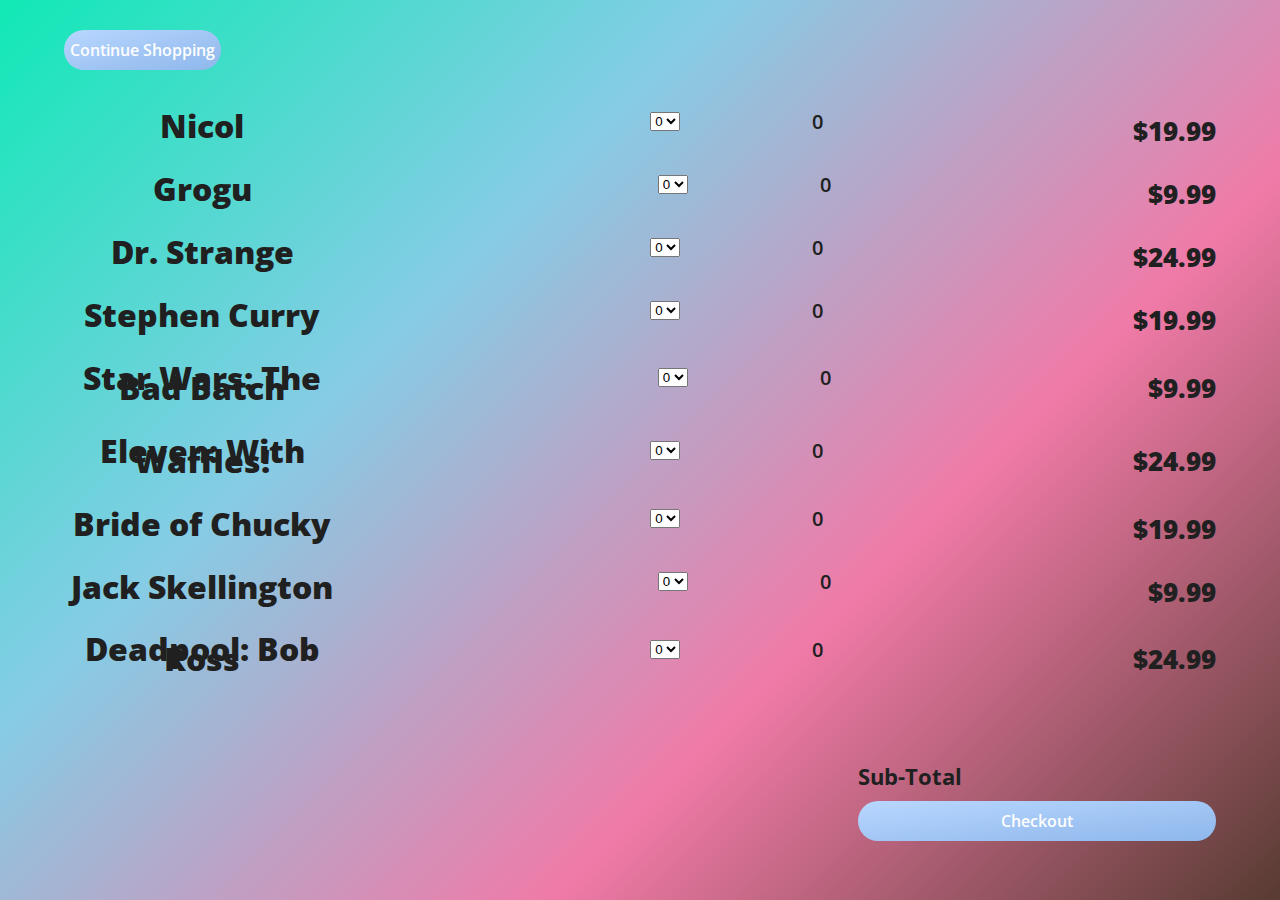
==== Commerce/src/main/webapp/cart.html @ 7d681505 "updated cart css and html pages" ====
<!DOCTYPE html>
<html lang="en">
<head>
    <meta charset="UTF-8">
    <link rel="stylesheet" href="./css/cart.css" >
    <link href="https://fonts.googleapis.com/css?family=Open+Sans:300,400,600,700,900" rel="stylesheet">
    <title>Shopping Cart</title>
</head>

<body>
<div class="CartContainer">
    <div class="Header">
        <h3 class="Heading">
        <button class="button" onclick="window.location.href = 'home.html';">Continue Shopping</button>
        </h3>
    </div>

    <div class="Cart-Items">
        <div class="about">
            <h1 class="title">Nicol</h1>
        </div>
        <div class="counter">
            <select type="number" name="nicol" id="nicolSelector">
                <option value=0>0</option>
                <option value=1>1</option>
                <option value=2>2</option>
                <option value=3>3</option>
                <option value=4>4</option>
                <option value=5>5</option>
              </select>
            <div class="count" id="nicol"></div>
        </div>
        <div class="prices">
            <div class="amount" id="cartPrice1">$19.99</div>
        </div>
    </div>

    <div class="Cart-Items">
        <div class="about">
            <h1 class="title">Grogu</h1>
        </div>
        <div class="counter">
            <select type="number" name="grogu" id="groguSelector">
                <option value=0>0</option>
                <option value=1>1</option>
                <option value=2>2</option>
                <option value=3>3</option>
                <option value=4>4</option>
                <option value=5>5</option>
              </select>
            <div class="count" id="grogu"></div>
        </div>
        <div class="prices">
            <div class="amount" id="cartPrice2">$9.99</div>
        </div>
    </div>

    <div class="Cart-Items">
        <div class="about">
            <h1 class="title">Dr. Strange</h1>
        </div>
        <div class="counter">
            <select type="number" name="drStrange" id="drStrangeSelector">
                <option value=0>0</option>
                <option value=1>1</option>
                <option value=2>2</option>
                <option value=3>3</option>
                <option value=4>4</option>
                <option value=5>5</option>
              </select>
            <div class="count" id="drStrange"></div>
        </div>
        <div class="prices">
            <div class="amount" id="cartPrice3">$24.99</div>
        </div>
    </div>

    <div class="Cart-Items">
        <div class="about">
            <h1 class="title">Stephen Curry</h1>
        </div>
        <div class="counter">
            <select type="number" name="stephenCurry" id="stephenCurrySelector">
                <option value=0>0</option>
                <option value=1>1</option>
                <option value=2>2</option>
                <option value=3>3</option>
                <option value=4>4</option>
                <option value=5>5</option>
              </select>
            <div class="count" id="stephenCurry"></div>
        </div>
        <div class="prices">
            <div class="amount" id="cartPrice4">$19.99</div>
        </div>
    </div>

    <div class="Cart-Items">
        <div class="about">
            <h1 class="title">Star Wars: The Bad Batch</h1>
        </div>
        <div class="counter">
            <select type="number" name="starWars" id="starWarsSelector">
                <option value=0>0</option>
                <option value=1>1</option>
                <option value=2>2</option>
                <option value=3>3</option>
                <option value=4>4</option>
                <option value=5>5</option>
              </select>
            <div class="count" id="starWars"></div>
        </div>
        <div class="prices">
            <div class="amount" id="cartPrice5">$9.99</div>
        </div>
    </div>

    <div class="Cart-Items">
        <div class="about">
            <h1 class="title">Eleven: With Waffles!</h1>
        </div>
        <div class="counter">
            <select type="number" name="eleven" id="elevenSelector">
                <option value=0>0</option>
                <option value=1>1</option>
                <option value=2>2</option>
                <option value=3>3</option>
                <option value=4>4</option>
                <option value=5>5</option>
              </select>
            <div class="count" id="eleven"></div>
        </div>
        <div class="prices">
            <div class="amount" id="cartPrice6">$24.99</div>
        </div>
    </div>

    <div class="Cart-Items">
        <div class="about">
            <h1 class="title">Bride of Chucky</h1>
        </div>
        <div class="counter">
            <select type="number" name="chucky" id="chuckySelector">
                <option value=0>0</option>
                <option value=1>1</option>
                <option value=2>2</option>
                <option value=3>3</option>
                <option value=4>4</option>
                <option value=5>5</option>
              </select>
            <div class="count" id="chucky"></div>
        </div>
        <div class="prices">
            <div class="amount" id="cartPrice7">$19.99</div>
        </div>
    </div>

    <div class="Cart-Items">
        <div class="about">
            <h1 class="title">Jack Skellington</h1>
        </div>
        <div class="counter">
            <select type="number" name="jackSkellington" id="jackSkellingtonSelector">
                <option value=0>0</option>
                <option value=1>1</option>
                <option value=2>2</option>
                <option value=3>3</option>
                <option value=4>4</option>
                <option value=5>5</option>
              </select>
            <div class="count" id="jackSkellington"></div>
        </div>
        <div class="prices">
            <div class="amount" id="cartPrice8">$9.99</div>
        </div>
    </div>

    <div class="Cart-Items">
        <div class="about">
            <h1 class="title">Deadpool: Bob Ross</h1>
        </div>
        <div class="counter">
            <select type="number" name="deadpool" id="deadpoolSelector">
                <option value=0>0</option>
                <option value=1>1</option>
                <option value=2>2</option>
                <option value=3>3</option>
                <option value=4>4</option>
                <option value=5>5</option>
              </select>
            <div class="count" id="deadpool"></div>
        </div>
        <div class="prices">
            <div class="amount" id="cartPrice9">$24.99</div>
        </div>
    </div>

    <div class="checkout">
        <div class="total">
            <div>
                <div class="Subtotal">Sub-Total</div>
                <div class="items" id="totalItems"></div>
            </div>
            <div class="total-amount" id="totalPrice"></div>
        </div>
        <button class="button" onclick="window.location.href = 'checkOut.html';">Checkout</button></div>
</div>

<script src="./javascript/cart.js"></script>

</body>
</html>
---- Commerce/src/main/webapp/css/cart.css ----
h1{
  text-align: center;
  font-family: Arial;
}

body{
	margin: 0;
	padding: 0;
	background: linear-gradient(-45deg, #583b32, #f07aa7, #86cce5, #10e9b6);
    background-size: 100% 100%;
    animation: gradient 5s ease infinite;
	height: 100vh;
	display: block;
	overflow: auto;
	justify-content: center;
	align-items: center;
}

/* .CartContainer{
	display: block;
	overflow: auto;
	width: 75%;
	height: 60%;
	background-color: #ffffff;
    box-shadow: 0px 10px 20px #1687d933;
} */

.Header{
	margin: auto;
	width: 90%;
	height: 15%;
	display: flex;
	justify-content: space-between;
	align-items: center;
}

.Heading{
	font-size: 20px;
	font-family: 'Open Sans';
	font-weight: 700;
	color: #2F3841;
}

.Cart-Items{
	margin: auto;
	width: 90%;
	height: 25%;
	display: flex;
	justify-content: space-between;
	align-items: center;
}

.about{
	height: 100%;
	width: 24%;
}
.title{
	padding-top: 10px;
	line-height: 10px;
	font-size: 32px;
	font-family: 'Open Sans';
	font-weight: 800;
	color: #202020;
}
.subtitle{
	line-height: 10px;
	font-size: 18px;
	font-family: 'Open Sans';
	font-weight: 600;
	color: #909090;
}

.counter{
	width: 15%;
	display: flex;
	justify-content: space-between;
	align-items: center;
}

.count{
	font-size: 20px;
	font-family: 'Open Sans';
	font-weight: 600;
	color: #202020;
}

.prices{
	height: 100%;
	text-align: right;
}
.amount{
	padding-top: 20px;
	font-size: 26px;
	font-family: 'Open Sans';
	font-weight: 800;
	color: #202020;
}
.save{
	padding-top: 5px;
	font-size: 14px;
	font-family: 'Open Sans';
	font-weight: 600;
	color: #1687d9;
	cursor: pointer;
}

.pad{
	margin-top: 5px;
}

hr{
	width: 66%;
	float: right;
	margin-right: 5%;
}
.checkout{
	padding-top: 75px;
	float: right;
	margin-right: 5%;
	width: 28%;
}
.total{
	width: 100%;
	display: flex;
	justify-content: space-between;
}
.Subtotal{
	font-size: 22px;
	font-family: 'Open Sans';
	font-weight: 700;
	color: #202020;
}
.items{
	font-size: 16px;
	font-family: 'Open Sans';
	font-weight: 500;
	color: #202020;
	line-height: 10px;
}
.total-amount{
	font-size: 36px;
	font-family: 'Open Sans';
	font-weight: 900;
	color: #202020;
}
.button{
	margin-top: 10px;
	width: 100%;
	height: 40px;
	border: none;
	background: linear-gradient(to bottom right, #B8D7FF, #8EB7EB);
	border-radius: 20px;
	cursor: pointer;
	font-size: 16px;
	font-family: 'Open Sans';
	font-weight: 600;
	color: #FEFEFE;
}
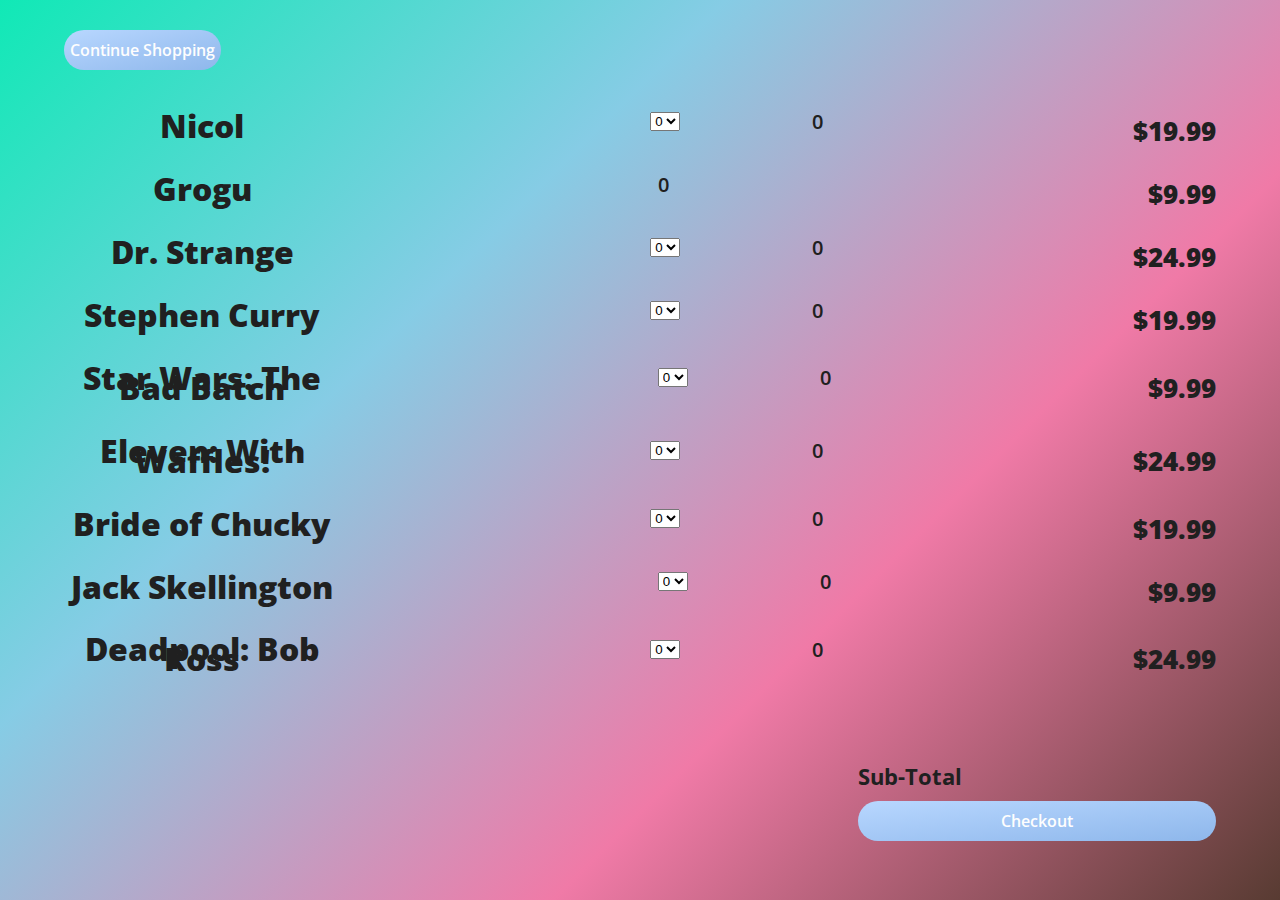
==== commit 35aa9ee2: "Merge branch 'main' into DeeAnneBranch" ====
--- a/Commerce/src/main/webapp/cart.html
+++ b/Commerce/src/main/webapp/cart.html
@@ -40,14 +40,7 @@
             <h1 class="title">Grogu</h1>
         </div>
         <div class="counter">
-            <select type="number" name="grogu" id="groguSelector">
-                <option value=0>0</option>
-                <option value=1>1</option>
-                <option value=2>2</option>
-                <option value=3>3</option>
-                <option value=4>4</option>
-                <option value=5>5</option>
-              </select>
+
             <div class="count" id="grogu"></div>
         </div>
         <div class="prices">
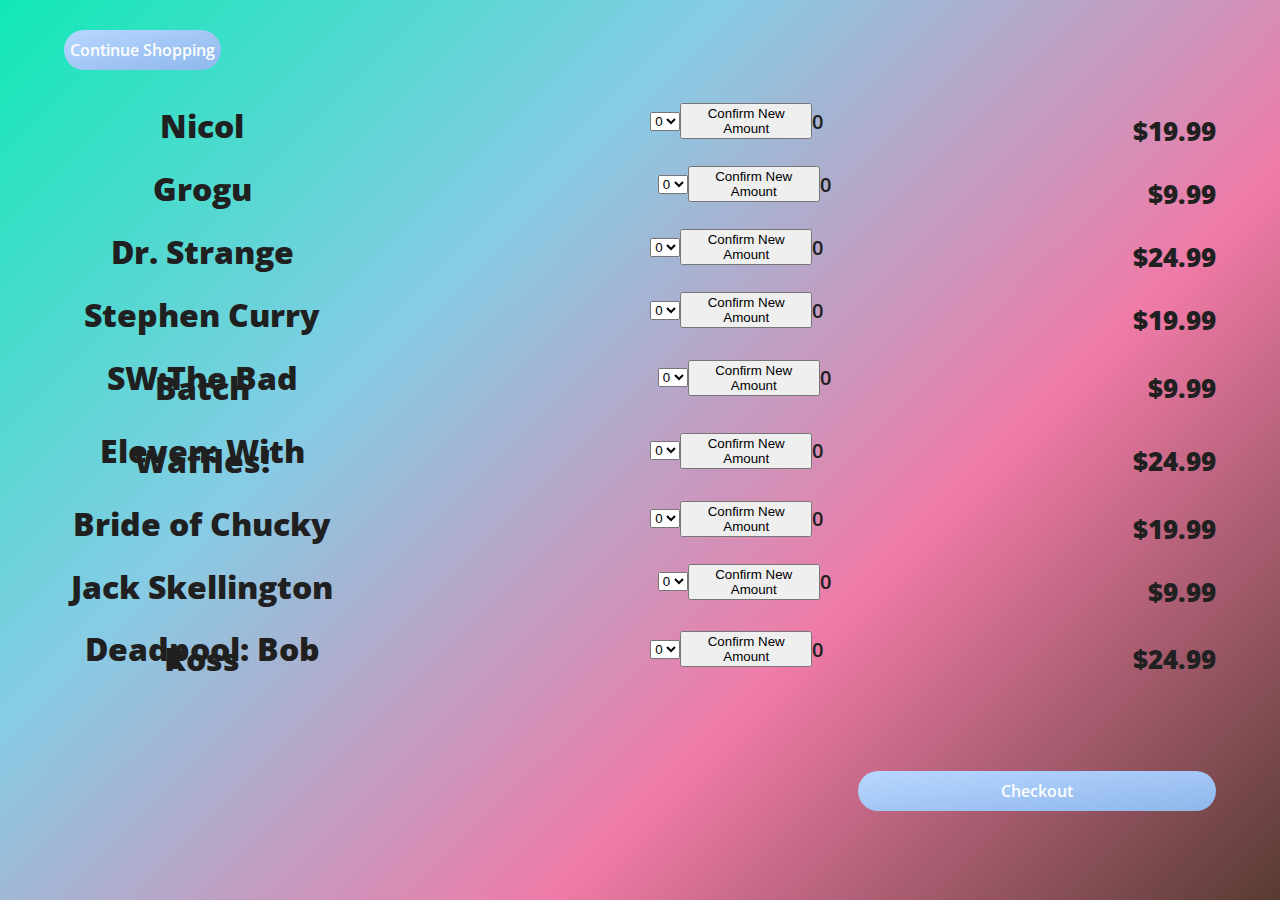
==== commit 8a74df76: "This is my hell" ====
--- a/Commerce/src/main/webapp/cart.html
+++ b/Commerce/src/main/webapp/cart.html
@@ -28,6 +28,7 @@
                 <option value=4>4</option>
                 <option value=5>5</option>
               </select>
+              <button id="nicolBtnSelector" onclick="changeNicolAmt(event)">Confirm New Amount</button>
             <div class="count" id="nicol"></div>
         </div>
         <div class="prices">
@@ -40,7 +41,15 @@
             <h1 class="title">Grogu</h1>
         </div>
         <div class="counter">
-
+            <select type="number" name="grogu" id="groguSelector">
+                <option value=0>0</option>
+                <option value=1>1</option>
+                <option value=2>2</option>
+                <option value=3>3</option>
+                <option value=4>4</option>
+                <option value=5>5</option>
+              </select>
+              <button id="groguBtnSelector" onclick="changeGroguAmt(event);">Confirm New Amount</button>
             <div class="count" id="grogu"></div>
         </div>
         <div class="prices">
@@ -61,6 +70,7 @@
                 <option value=4>4</option>
                 <option value=5>5</option>
               </select>
+              <button id="drStrangeBtnSelector">Confirm New Amount</button>
             <div class="count" id="drStrange"></div>
         </div>
         <div class="prices">
@@ -81,6 +91,7 @@
                 <option value=4>4</option>
                 <option value=5>5</option>
               </select>
+              <button id="stephenCurryBtnSelector">Confirm New Amount</button>
             <div class="count" id="stephenCurry"></div>
         </div>
         <div class="prices">
@@ -90,7 +101,7 @@
 
     <div class="Cart-Items">
         <div class="about">
-            <h1 class="title">Star Wars: The Bad Batch</h1>
+            <h1 class="title">SW:The Bad Batch</h1>
         </div>
         <div class="counter">
             <select type="number" name="starWars" id="starWarsSelector">
@@ -101,6 +112,7 @@
                 <option value=4>4</option>
                 <option value=5>5</option>
               </select>
+              <button id="starWarsBtnSelector">Confirm New Amount</button>
             <div class="count" id="starWars"></div>
         </div>
         <div class="prices">
@@ -121,6 +133,7 @@
                 <option value=4>4</option>
                 <option value=5>5</option>
               </select>
+              <button id="elevenBtnSelector">Confirm New Amount</button>
             <div class="count" id="eleven"></div>
         </div>
         <div class="prices">
@@ -141,6 +154,7 @@
                 <option value=4>4</option>
                 <option value=5>5</option>
               </select>
+              <button id="chuckyBtnSelector">Confirm New Amount</button>
             <div class="count" id="chucky"></div>
         </div>
         <div class="prices">
@@ -161,6 +175,7 @@
                 <option value=4>4</option>
                 <option value=5>5</option>
               </select>
+              <button id="jackSkellingtonBtnSelector">Confirm New Amount</button>
             <div class="count" id="jackSkellington"></div>
         </div>
         <div class="prices">
@@ -181,6 +196,7 @@
                 <option value=4>4</option>
                 <option value=5>5</option>
               </select>
+              <button id="deadpoolBtnSelector">Confirm New Amount</button>
             <div class="count" id="deadpool"></div>
         </div>
         <div class="prices">
@@ -189,13 +205,13 @@
     </div>
 
     <div class="checkout">
-        <div class="total">
+        <!-- <div class="total">
             <div>
                 <div class="Subtotal">Sub-Total</div>
                 <div class="items" id="totalItems"></div>
             </div>
             <div class="total-amount" id="totalPrice"></div>
-        </div>
+        </div> -->
         <button class="button" onclick="window.location.href = 'checkOut.html';">Checkout</button></div>
 </div>
 
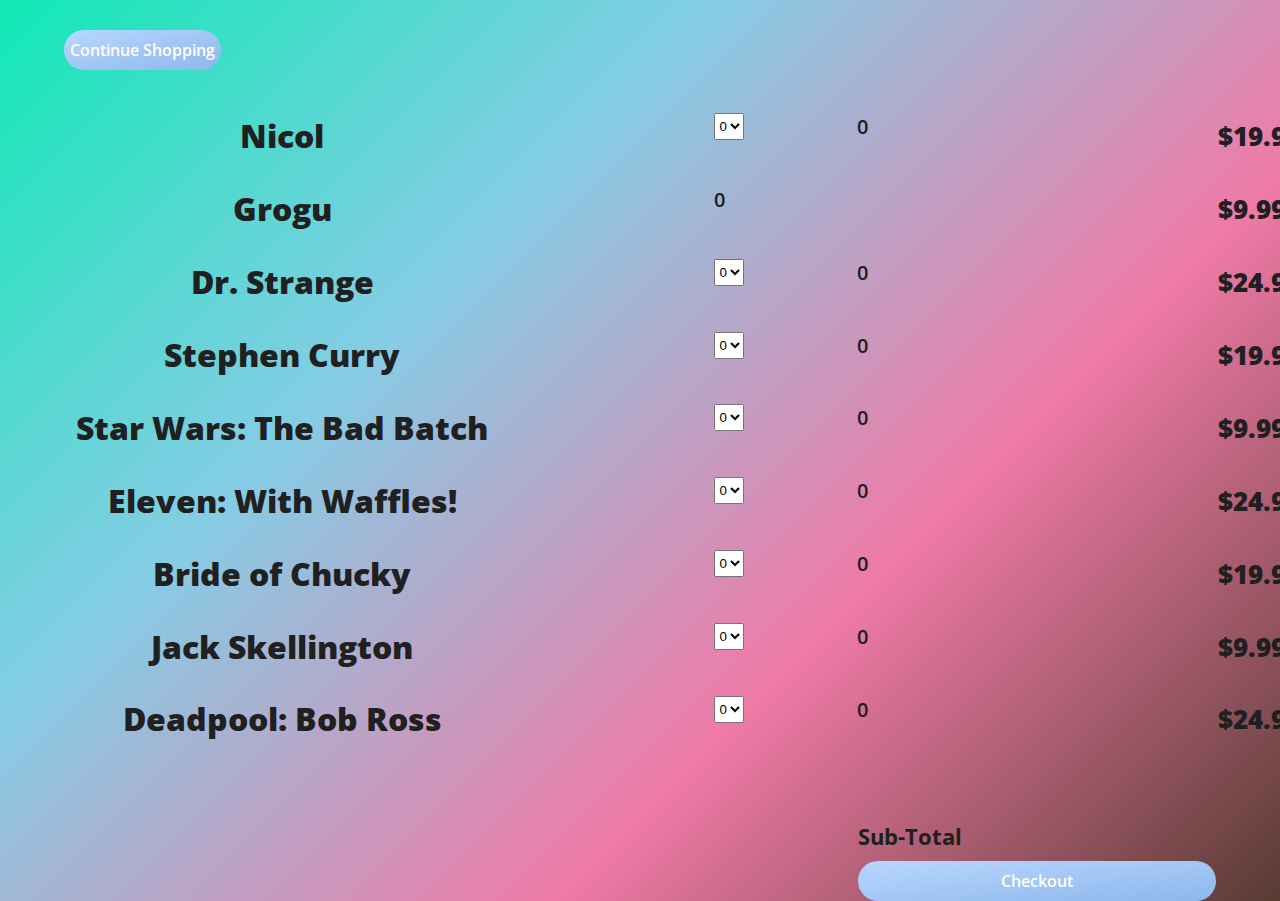
==== commit 3a05d5e3: "aligned items in cart.css" ====
--- a/Commerce/src/main/webapp/cart.html
+++ b/Commerce/src/main/webapp/cart.html
@@ -28,7 +28,6 @@
                 <option value=4>4</option>
                 <option value=5>5</option>
               </select>
-              <button id="nicolBtnSelector" onclick="changeNicolAmt(event)">Confirm New Amount</button>
             <div class="count" id="nicol"></div>
         </div>
         <div class="prices">
@@ -41,15 +40,7 @@
             <h1 class="title">Grogu</h1>
         </div>
         <div class="counter">
-            <select type="number" name="grogu" id="groguSelector">
-                <option value=0>0</option>
-                <option value=1>1</option>
-                <option value=2>2</option>
-                <option value=3>3</option>
-                <option value=4>4</option>
-                <option value=5>5</option>
-              </select>
-              <button id="groguBtnSelector" onclick="changeGroguAmt(event);">Confirm New Amount</button>
+
             <div class="count" id="grogu"></div>
         </div>
         <div class="prices">
@@ -70,7 +61,6 @@
                 <option value=4>4</option>
                 <option value=5>5</option>
               </select>
-              <button id="drStrangeBtnSelector">Confirm New Amount</button>
             <div class="count" id="drStrange"></div>
         </div>
         <div class="prices">
@@ -91,7 +81,6 @@
                 <option value=4>4</option>
                 <option value=5>5</option>
               </select>
-              <button id="stephenCurryBtnSelector">Confirm New Amount</button>
             <div class="count" id="stephenCurry"></div>
         </div>
         <div class="prices">
@@ -101,7 +90,7 @@
 
     <div class="Cart-Items">
         <div class="about">
-            <h1 class="title">SW:The Bad Batch</h1>
+            <h1 class="title">Star Wars: The Bad Batch</h1>
         </div>
         <div class="counter">
             <select type="number" name="starWars" id="starWarsSelector">
@@ -112,7 +101,6 @@
                 <option value=4>4</option>
                 <option value=5>5</option>
               </select>
-              <button id="starWarsBtnSelector">Confirm New Amount</button>
             <div class="count" id="starWars"></div>
         </div>
         <div class="prices">
@@ -133,7 +121,6 @@
                 <option value=4>4</option>
                 <option value=5>5</option>
               </select>
-              <button id="elevenBtnSelector">Confirm New Amount</button>
             <div class="count" id="eleven"></div>
         </div>
         <div class="prices">
@@ -154,7 +141,6 @@
                 <option value=4>4</option>
                 <option value=5>5</option>
               </select>
-              <button id="chuckyBtnSelector">Confirm New Amount</button>
             <div class="count" id="chucky"></div>
         </div>
         <div class="prices">
@@ -175,7 +161,6 @@
                 <option value=4>4</option>
                 <option value=5>5</option>
               </select>
-              <button id="jackSkellingtonBtnSelector">Confirm New Amount</button>
             <div class="count" id="jackSkellington"></div>
         </div>
         <div class="prices">
@@ -196,7 +181,6 @@
                 <option value=4>4</option>
                 <option value=5>5</option>
               </select>
-              <button id="deadpoolBtnSelector">Confirm New Amount</button>
             <div class="count" id="deadpool"></div>
         </div>
         <div class="prices">
@@ -205,14 +189,15 @@
     </div>
 
     <div class="checkout">
-        <!-- <div class="total">
+        <div class="total">
             <div>
                 <div class="Subtotal">Sub-Total</div>
                 <div class="items" id="totalItems"></div>
             </div>
             <div class="total-amount" id="totalPrice"></div>
-        </div> -->
-        <button class="button" onclick="window.location.href = 'checkOut.html';">Checkout</button></div>
+        </div>
+        <button class="button" onclick="window.location.href = 'checkOut.html';">Checkout</button>
+    </div>
 </div>
 
 <script src="./javascript/cart.js"></script>
--- a/Commerce/src/main/webapp/css/cart.css
+++ b/Commerce/src/main/webapp/css/cart.css
@@ -43,38 +43,32 @@
 
 .Cart-Items{
 	margin: auto;
-	width: 90%;
+	width: 120%;
 	height: 25%;
 	display: flex;
-	justify-content: space-between;
+	gap: 100px;
+	/* justify-content: space-between; */
 	align-items: center;
 }
 
 .about{
 	height: 100%;
-	width: 24%;
+	width: 40%;
 }
 .title{
-	padding-top: 10px;
+	padding-top: 20px;
+	padding-right: 50px;
 	line-height: 10px;
 	font-size: 32px;
 	font-family: 'Open Sans';
 	font-weight: 800;
 	color: #202020;
 }
-.subtitle{
-	line-height: 10px;
-	font-size: 18px;
-	font-family: 'Open Sans';
-	font-weight: 600;
-	color: #909090;
-}
 
 .counter{
-	width: 15%;
+	width: 10%;
 	display: flex;
 	justify-content: space-between;
-	align-items: center;
 }
 
 .count{
@@ -86,6 +80,7 @@
 
 .prices{
 	height: 100%;
+	padding-left: 250px;
 	text-align: right;
 }
 .amount{
@@ -95,24 +90,7 @@
 	font-weight: 800;
 	color: #202020;
 }
-.save{
-	padding-top: 5px;
-	font-size: 14px;
-	font-family: 'Open Sans';
-	font-weight: 600;
-	color: #1687d9;
-	cursor: pointer;
-}
 
-.pad{
-	margin-top: 5px;
-}
-
-hr{
-	width: 66%;
-	float: right;
-	margin-right: 5%;
-}
 .checkout{
 	padding-top: 75px;
 	float: right;
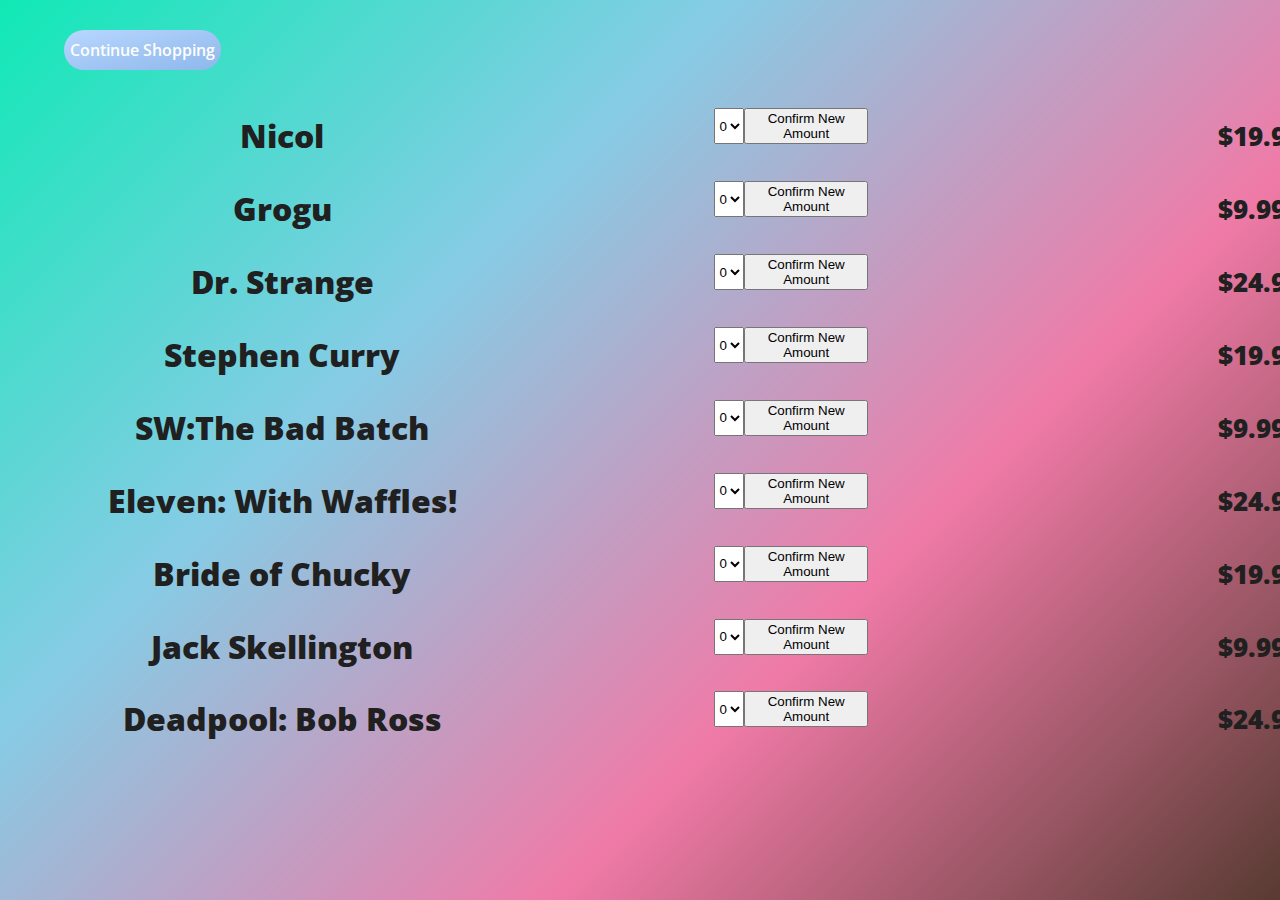
==== commit 90c8d982: "Merge branch 'main' into DeeAnneBranch" ====
--- a/Commerce/src/main/webapp/cart.html
+++ b/Commerce/src/main/webapp/cart.html
@@ -28,6 +28,7 @@
                 <option value=4>4</option>
                 <option value=5>5</option>
               </select>
+              <button id="nicolBtnSelector" onclick="changeNicolAmt(event)">Confirm New Amount</button>
             <div class="count" id="nicol"></div>
         </div>
         <div class="prices">
@@ -40,7 +41,15 @@
             <h1 class="title">Grogu</h1>
         </div>
         <div class="counter">
-
+            <select type="number" name="grogu" id="groguSelector">
+                <option value=0>0</option>
+                <option value=1>1</option>
+                <option value=2>2</option>
+                <option value=3>3</option>
+                <option value=4>4</option>
+                <option value=5>5</option>
+              </select>
+              <button id="groguBtnSelector" onclick="changeGroguAmt(event);">Confirm New Amount</button>
             <div class="count" id="grogu"></div>
         </div>
         <div class="prices">
@@ -61,6 +70,7 @@
                 <option value=4>4</option>
                 <option value=5>5</option>
               </select>
+              <button id="drStrangeBtnSelector">Confirm New Amount</button>
             <div class="count" id="drStrange"></div>
         </div>
         <div class="prices">
@@ -81,6 +91,7 @@
                 <option value=4>4</option>
                 <option value=5>5</option>
               </select>
+              <button id="stephenCurryBtnSelector">Confirm New Amount</button>
             <div class="count" id="stephenCurry"></div>
         </div>
         <div class="prices">
@@ -90,7 +101,7 @@
 
     <div class="Cart-Items">
         <div class="about">
-            <h1 class="title">Star Wars: The Bad Batch</h1>
+            <h1 class="title">SW:The Bad Batch</h1>
         </div>
         <div class="counter">
             <select type="number" name="starWars" id="starWarsSelector">
@@ -101,6 +112,7 @@
                 <option value=4>4</option>
                 <option value=5>5</option>
               </select>
+              <button id="starWarsBtnSelector">Confirm New Amount</button>
             <div class="count" id="starWars"></div>
         </div>
         <div class="prices">
@@ -121,6 +133,7 @@
                 <option value=4>4</option>
                 <option value=5>5</option>
               </select>
+              <button id="elevenBtnSelector">Confirm New Amount</button>
             <div class="count" id="eleven"></div>
         </div>
         <div class="prices">
@@ -141,6 +154,7 @@
                 <option value=4>4</option>
                 <option value=5>5</option>
               </select>
+              <button id="chuckyBtnSelector">Confirm New Amount</button>
             <div class="count" id="chucky"></div>
         </div>
         <div class="prices">
@@ -161,6 +175,7 @@
                 <option value=4>4</option>
                 <option value=5>5</option>
               </select>
+              <button id="jackSkellingtonBtnSelector">Confirm New Amount</button>
             <div class="count" id="jackSkellington"></div>
         </div>
         <div class="prices">
@@ -181,6 +196,7 @@
                 <option value=4>4</option>
                 <option value=5>5</option>
               </select>
+              <button id="deadpoolBtnSelector">Confirm New Amount</button>
             <div class="count" id="deadpool"></div>
         </div>
         <div class="prices">
@@ -189,15 +205,12 @@
     </div>
 
     <div class="checkout">
-        <div class="total">
+        <!-- <div class="total">
             <div>
                 <div class="Subtotal">Sub-Total</div>
                 <div class="items" id="totalItems"></div>
             </div>
             <div class="total-amount" id="totalPrice"></div>
-        </div>
-        <button class="button" onclick="window.location.href = 'checkOut.html';">Checkout</button>
-    </div>
 </div>
 
 <script src="./javascript/cart.js"></script>
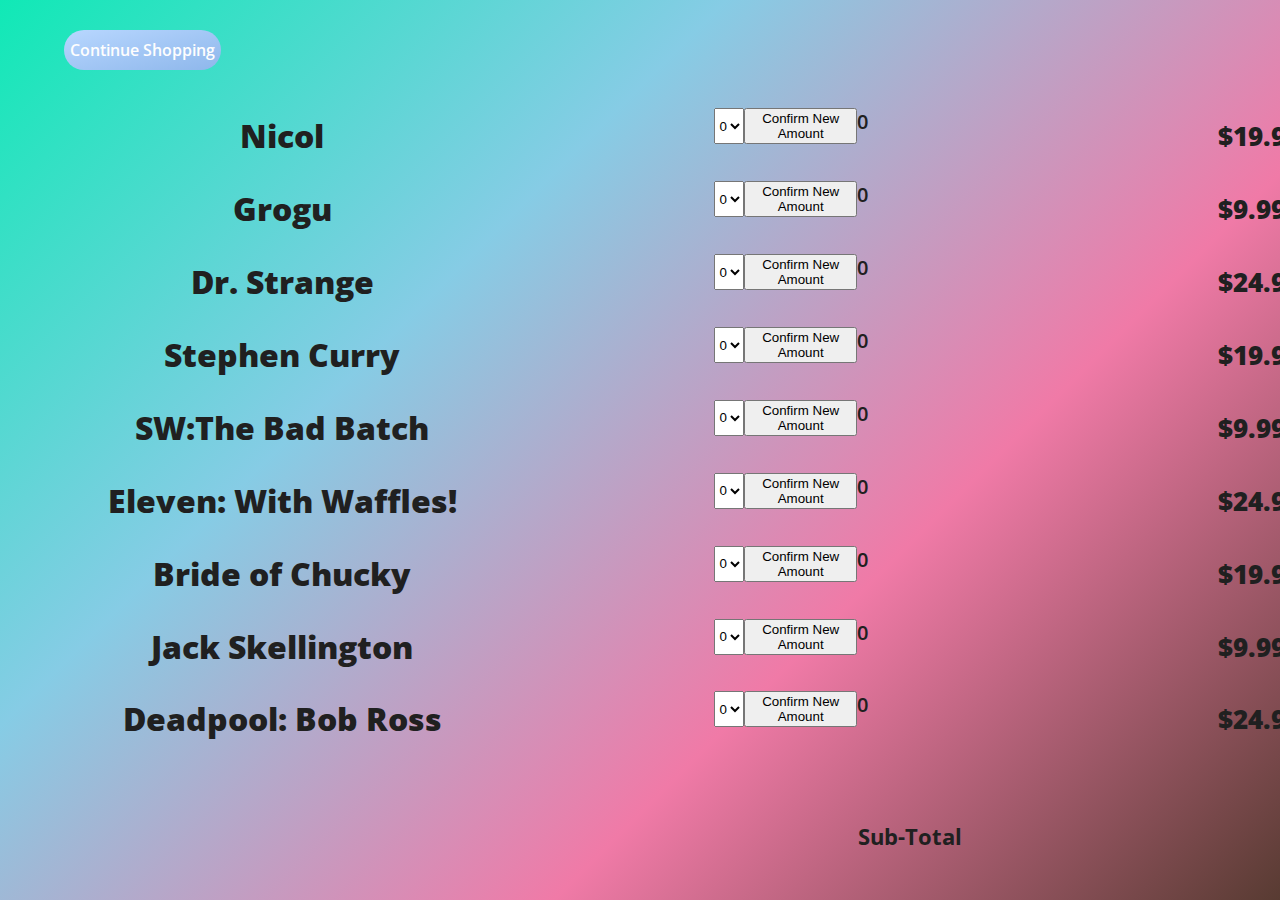
==== commit e172cb98: "Organized Cart.js" ====
--- a/Commerce/src/main/webapp/cart.html
+++ b/Commerce/src/main/webapp/cart.html
@@ -205,7 +205,7 @@
     </div>
 
     <div class="checkout">
-        <!-- <div class="total">
+        <div class="total">
             <div>
                 <div class="Subtotal">Sub-Total</div>
                 <div class="items" id="totalItems"></div>
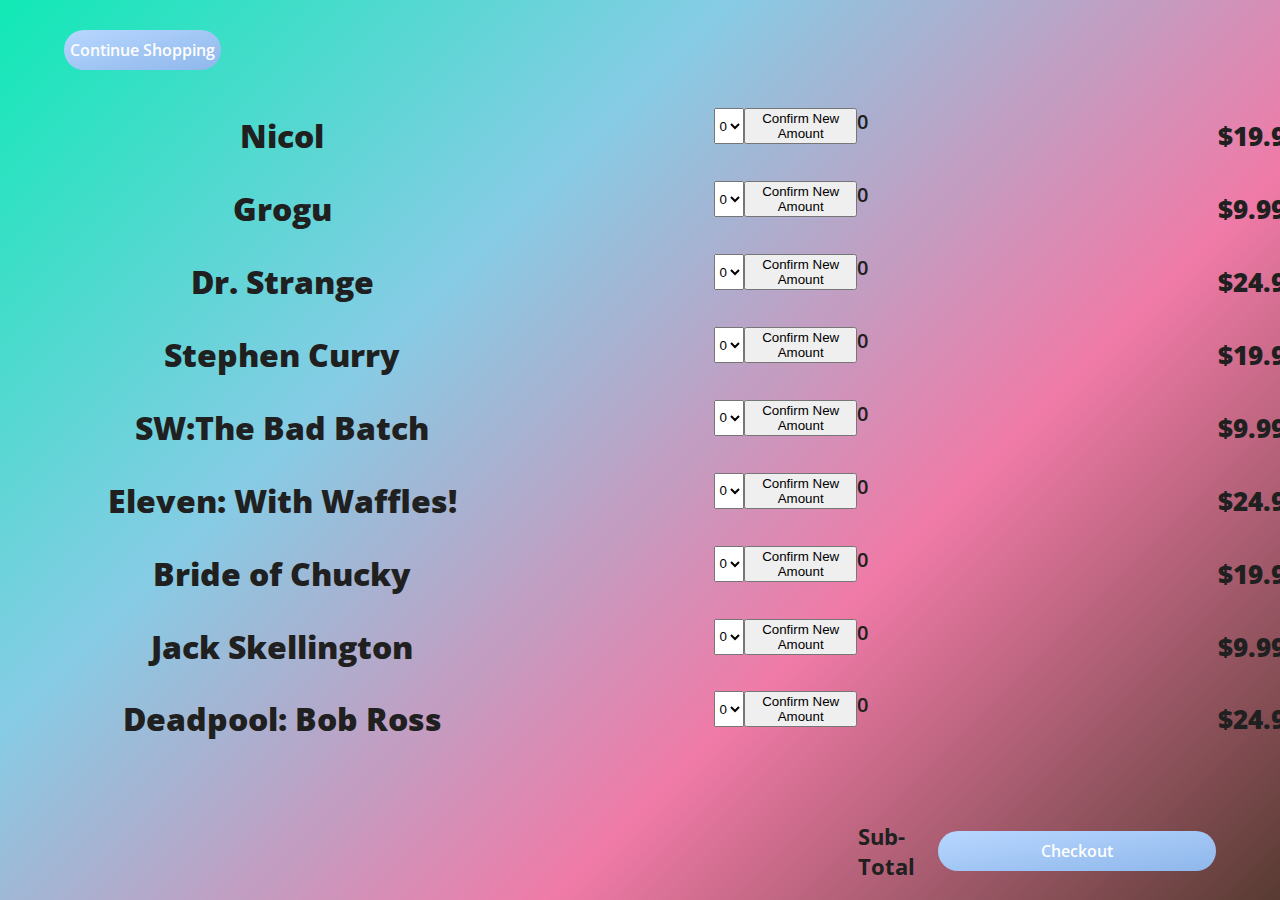
==== commit ecdadd9d: "Fixed Tingz" ====
--- a/Commerce/src/main/webapp/cart.html
+++ b/Commerce/src/main/webapp/cart.html
@@ -49,7 +49,7 @@
                 <option value=4>4</option>
                 <option value=5>5</option>
               </select>
-              <button id="groguBtnSelector" onclick="changeGroguAmt(event);">Confirm New Amount</button>
+              <button id="groguBtnSelector" onclick="changeGroguAmt(event)">Confirm New Amount</button>
             <div class="count" id="grogu"></div>
         </div>
         <div class="prices">
@@ -70,7 +70,7 @@
                 <option value=4>4</option>
                 <option value=5>5</option>
               </select>
-              <button id="drStrangeBtnSelector">Confirm New Amount</button>
+              <button id="drStrangeBtnSelector" onclick="changeStrangeAmt(event)">Confirm New Amount</button>
             <div class="count" id="drStrange"></div>
         </div>
         <div class="prices">
@@ -91,7 +91,7 @@
                 <option value=4>4</option>
                 <option value=5>5</option>
               </select>
-              <button id="stephenCurryBtnSelector">Confirm New Amount</button>
+              <button id="stephenCurryBtnSelector" onclick="changeCurryAmt(event)">Confirm New Amount</button>
             <div class="count" id="stephenCurry"></div>
         </div>
         <div class="prices">
@@ -112,7 +112,7 @@
                 <option value=4>4</option>
                 <option value=5>5</option>
               </select>
-              <button id="starWarsBtnSelector">Confirm New Amount</button>
+              <button id="starWarsBtnSelector" onclick="changeBatchAmt(event)">Confirm New Amount</button>
             <div class="count" id="starWars"></div>
         </div>
         <div class="prices">
@@ -133,7 +133,7 @@
                 <option value=4>4</option>
                 <option value=5>5</option>
               </select>
-              <button id="elevenBtnSelector">Confirm New Amount</button>
+              <button id="elevenBtnSelector" onclick="changeWafflesAmt(event)">Confirm New Amount</button>
             <div class="count" id="eleven"></div>
         </div>
         <div class="prices">
@@ -154,7 +154,7 @@
                 <option value=4>4</option>
                 <option value=5>5</option>
               </select>
-              <button id="chuckyBtnSelector">Confirm New Amount</button>
+              <button id="chuckyBtnSelector" onclick="changeChuckyAmt(event)">Confirm New Amount</button>
             <div class="count" id="chucky"></div>
         </div>
         <div class="prices">
@@ -175,7 +175,7 @@
                 <option value=4>4</option>
                 <option value=5>5</option>
               </select>
-              <button id="jackSkellingtonBtnSelector">Confirm New Amount</button>
+              <button id="jackSkellingtonBtnSelector" onclick="changeJackAmt(event)">Confirm New Amount</button>
             <div class="count" id="jackSkellington"></div>
         </div>
         <div class="prices">
@@ -196,7 +196,7 @@
                 <option value=4>4</option>
                 <option value=5>5</option>
               </select>
-              <button id="deadpoolBtnSelector">Confirm New Amount</button>
+              <button id="deadpoolBtnSelector" onclick="changeBobAmt(event)">Confirm New Amount</button>
             <div class="count" id="deadpool"></div>
         </div>
         <div class="prices">
@@ -211,8 +211,9 @@
                 <div class="items" id="totalItems"></div>
             </div>
             <div class="total-amount" id="totalPrice"></div>
+            <button class="button" onclick="window.location.href = 'checkOut.html';">Checkout</button>
+    </div>
 </div>
-
 <script src="./javascript/cart.js"></script>
 
 </body>
